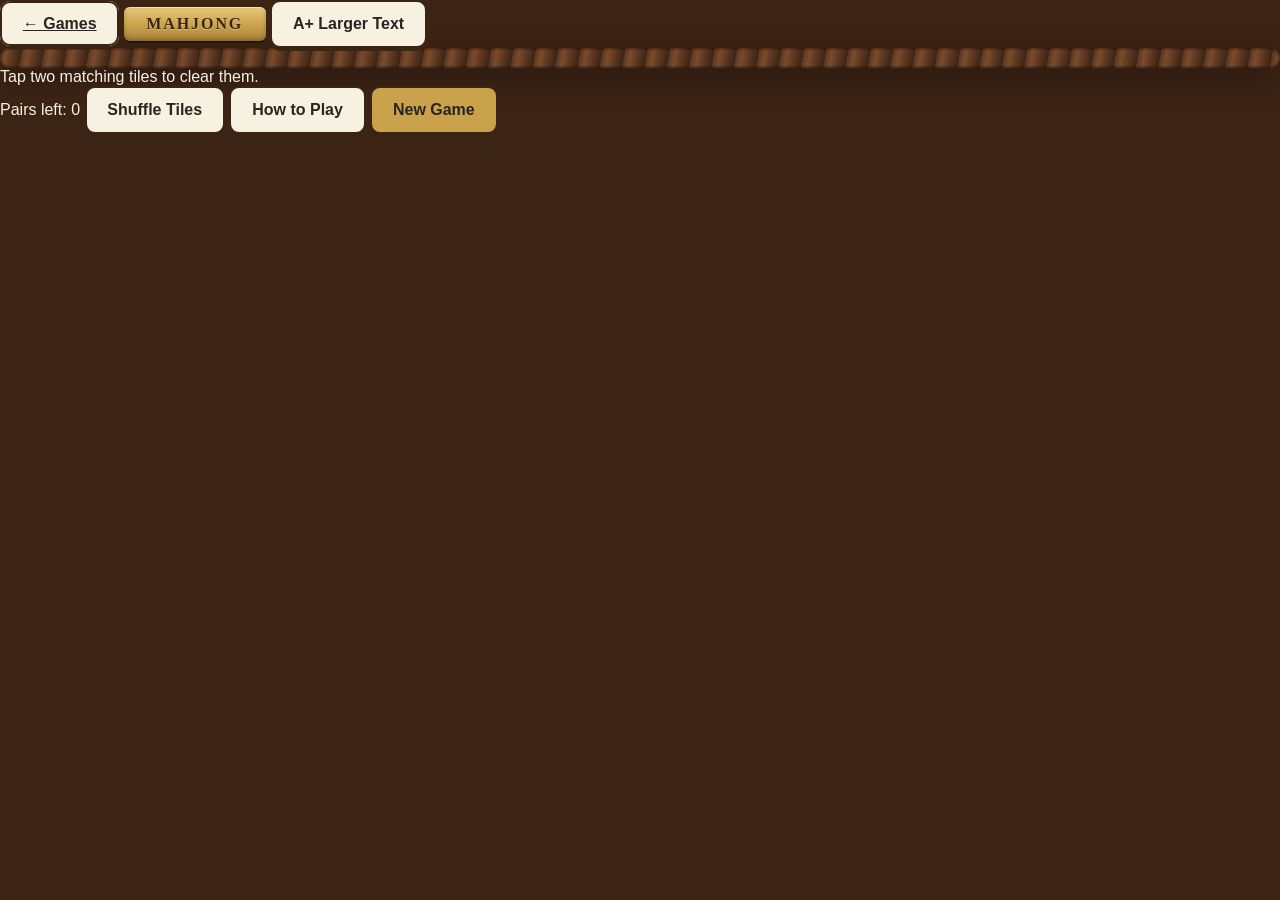
==== games/mahjong/index.html @ 66494cdc "Add Mahjong: index.html" ====
<!DOCTYPE html>
<html lang="en">
<head>
<meta charset="UTF-8">
<meta name="viewport" content="width=device-width, initial-scale=1, maximum-scale=3">
<title>Mahjong — Old People Collection</title>
<link rel="stylesheet" href="../../shared/theme.css?v=2">
<link rel="stylesheet" href="style.css">
</head>
<body>

  <div class="topbar">
    <a class="btn back-link" href="../../index.html">&larr; Games</a>
    <span class="brass-plate title-plate">Mahjong</span>
    <button id="textSizeBtn" class="btn" aria-pressed="false">A+ Larger Text</button>
  </div>

  <div class="table-frame wood-frame">
    <div class="table-felt felt">
      <div class="board-scroll">
        <div id="board" class="board" role="grid" aria-label="Mahjong tile board"></div>
      </div>
    </div>
  </div>

  <div class="statusbar">
    <span id="statusMsg" role="status" aria-live="polite">Tap two matching tiles to clear them.</span>
    <div class="statusbar-actions">
      <span class="counter">Pairs left: <span id="pairsLeft">0</span></span>
      <button id="shuffleBtn" class="btn">Shuffle Tiles</button>
      <button id="rulesBtn" class="btn">How to Play</button>
      <button id="newGameBtn" class="btn primary">New Game</button>
    </div>
  </div>

  <!-- Rules modal -->
  <div id="rulesModal" class="modal-backdrop" hidden>
    <div class="modal-box" role="dialog" aria-modal="true" aria-labelledby="rulesTitle">
      <h2 id="rulesTitle">How to Play</h2>
      <p style="text-align:left">
        Tiles are stacked in layers. Tap one tile, then tap a second tile
        with the <strong>same rank and suit</strong> (like two 7&hearts;
        tiles) to clear both from the board.<br><br>
        Only tiles that are <strong>free</strong> can be tapped: a tile
        with another tile sitting on top of it is covered and can't be
        used yet, and a tile squeezed between two neighbors on both sides
        is stuck until one of those neighbors is cleared. Covered or
        stuck tiles look dimmed.<br><br>
        Clear every tile to win. If no matching pair is currently free,
        tap <strong>Shuffle Tiles</strong> to rearrange what's left into a
        fresh, solvable layout — that's not a cheat, it's expected.
      </p>
      <div class="modal-actions">
        <button id="closeRulesBtn" class="btn primary">Got it</button>
      </div>
    </div>
  </div>

  <!-- Difficulty / new game modal -->
  <div id="difficultyModal" class="modal-backdrop" hidden>
    <div class="modal-box" role="dialog" aria-modal="true" aria-labelledby="difficultyTitle">
      <h2 id="difficultyTitle">Start a new game</h2>
      <p id="difficultyWarning" hidden>Your current game will be lost.</p>
      <div class="modal-actions difficulty-actions">
        <button id="sizeSmallBtn" class="btn primary">Small<br><span class="sub">52 tiles, 2 layers</span></button>
        <button id="sizeMediumBtn" class="btn primary">Medium<br><span class="sub">116 tiles, 3 layers</span></button>
        <button id="sizeLargeBtn" class="btn primary">Large<br><span class="sub">216 tiles, 4 layers</span></button>
      </div>
      <div class="modal-actions">
        <button id="diffCancelBtn" class="btn">Cancel</button>
      </div>
    </div>
  </div>

  <!-- Win modal -->
  <div id="winModal" class="modal-backdrop" hidden>
    <div class="modal-box" role="dialog" aria-modal="true" aria-labelledby="winTitle">
      <h2 id="winTitle">You won! 🎉</h2>
      <p id="winMsg"></p>
      <div class="modal-actions">
        <button id="winNewGameBtn" class="btn primary">Play Again</button>
      </div>
    </div>
  </div>

  <!-- No moves left modal -->
  <div id="stuckModal" class="modal-backdrop" hidden>
    <div class="modal-box" role="dialog" aria-modal="true" aria-labelledby="stuckTitle">
      <h2 id="stuckTitle">No matches left to make</h2>
      <p>Shuffle the remaining tiles into a new, solvable arrangement to keep going.</p>
      <div class="modal-actions">
        <button id="stuckShuffleBtn" class="btn primary">Shuffle Tiles</button>
        <button id="stuckNewGameBtn" class="btn">New Game</button>
      </div>
    </div>
  </div>

  <script src="game.js"></script>
</body>
</html>
---- shared/theme.css ----
/* ============================================================
   QUIET GAMES — shared theme
   A real card-table look (wood frame, green felt, brass plate)
   instead of generic "app" chrome. No external fonts, no
   external images, no network calls of any kind.
   ============================================================ */

:root {
  /* --- palette --- */
  --felt-dark:   #1f4030;
  --felt-mid:    #275038;
  --felt-light:  #2e5a42;
  --wood-dark:   #3c2415;
  --wood-mid:    #5a3520;
  --wood-light:  #7a4b2b;
  --brass:       #c9a24b;
  --brass-bright:#e8c877;
  --cream:       #f7f1e1;
  --ink:         #2b2420;
  --ink-soft:    #55483c;
  --red-suit:    #a83232;
  --black-suit:  #1e2a24;
  --focus-ring:  #ffd166;
  --shadow:      rgba(0,0,0,0.35);

  /* --- type --- */
  --font-display: 'Iowan Old Style', 'Palatino Linotype', Palatino, Georgia, 'Times New Roman', serif;
  --font-body: 'Segoe UI', Verdana, Arial, sans-serif;

  /* --- sizing (overridden in large-text mode) --- */
  --ui-scale: 1;
}

/* Large-text / high-legibility mode, toggled with a class on <body> */
body.large-text {
  --ui-scale: 1.25;
}

* { box-sizing: border-box; }

html, body {
  margin: 0;
  padding: 0;
  min-height: 100%;
  background: var(--wood-dark);
  color: var(--cream);
  font-family: var(--font-body);
  font-size: calc(16px * var(--ui-scale));
}

h1, h2, h3, .display {
  font-family: var(--font-display);
  font-weight: 700;
  letter-spacing: 0.02em;
}

/* Wood picture-frame wrapper used by every game shell */
.wood-frame {
  background:
    repeating-linear-gradient(
      100deg,
      var(--wood-mid) 0px,
      var(--wood-light) 6px,
      var(--wood-mid) 14px,
      var(--wood-dark) 22px
    );
  border-radius: 14px;
  padding: 10px;
  box-shadow: 0 10px 30px var(--shadow), inset 0 0 0 2px rgba(0,0,0,0.25);
}

.felt {
  background:
    radial-gradient(ellipse at 50% 0%, var(--felt-light) 0%, var(--felt-mid) 55%, var(--felt-dark) 100%);
  border-radius: 8px;
  box-shadow: inset 0 0 40px rgba(0,0,0,0.4);
}

/* Brass engraved nameplate, the suite's signature element */
.brass-plate {
  display: inline-block;
  background: linear-gradient(180deg, var(--brass-bright), var(--brass) 55%, #a9843a 100%);
  color: var(--wood-dark);
  font-family: var(--font-display);
  font-weight: 700;
  letter-spacing: 0.12em;
  text-transform: uppercase;
  padding: 0.5em 1.4em;
  border-radius: 6px;
  box-shadow: 0 2px 0 rgba(0,0,0,0.35), inset 0 1px 0 rgba(255,255,255,0.5), inset 0 -2px 4px rgba(0,0,0,0.25);
  text-shadow: 0 1px 0 rgba(255,255,255,0.35);
}

/* --- buttons: large, plain-language, unmistakable from ad chrome --- */
button, .btn {
  font-family: var(--font-body);
  font-size: calc(1rem * var(--ui-scale));
  font-weight: 700;
  color: var(--ink);
  background: var(--cream);
  border: 2px solid var(--wood-dark);
  border-radius: 10px;
  padding: 0.75em 1.3em;
  min-height: 48px;
  cursor: pointer;
  box-shadow: 0 3px 0 var(--wood-dark);
}
button:hover, .btn:hover { filter: brightness(1.05); }
button:active, .btn:active { transform: translateY(2px); box-shadow: 0 1px 0 var(--wood-dark); }

button.primary, .btn.primary {
  background: var(--brass);
  border-color: var(--wood-dark);
}

button:disabled { opacity: 0.45; cursor: default; box-shadow: none; transform: none; }

/* Strong, consistent keyboard/tap focus ring — never subtle */
:focus-visible {
  outline: 3px solid var(--focus-ring);
  outline-offset: 2px;
}

/* --- simple modal, used instead of window.alert/confirm on purpose:
   real browser dialogs look exactly like the scam popups we're
   trying to get away from. --- */
.modal-backdrop {
  position: fixed; inset: 0;
  background: rgba(15, 10, 5, 0.6);
  display: flex; align-items: center; justify-content: center;
  z-index: 50;
  padding: 20px;
}
.modal-backdrop[hidden] {
  display: none;
}
.modal-box {
  background: var(--cream);
  color: var(--ink);
  border-radius: 12px;
  padding: 1.5em;
  max-width: 420px;
  width: 100%;
  box-shadow: 0 20px 50px rgba(0,0,0,0.5);
  text-align: center;
}
.modal-box h2 { margin-top: 0; color: var(--ink); }
.modal-actions { display: flex; gap: 10px; justify-content: center; margin-top: 1.2em; flex-wrap: wrap; }

.visually-hidden {
  position: absolute; width: 1px; height: 1px;
  overflow: hidden; clip: rect(0,0,0,0); white-space: nowrap;
}

@media (prefers-reduced-motion: reduce) {
  * { animation: none !important; transition: none !important; }
}
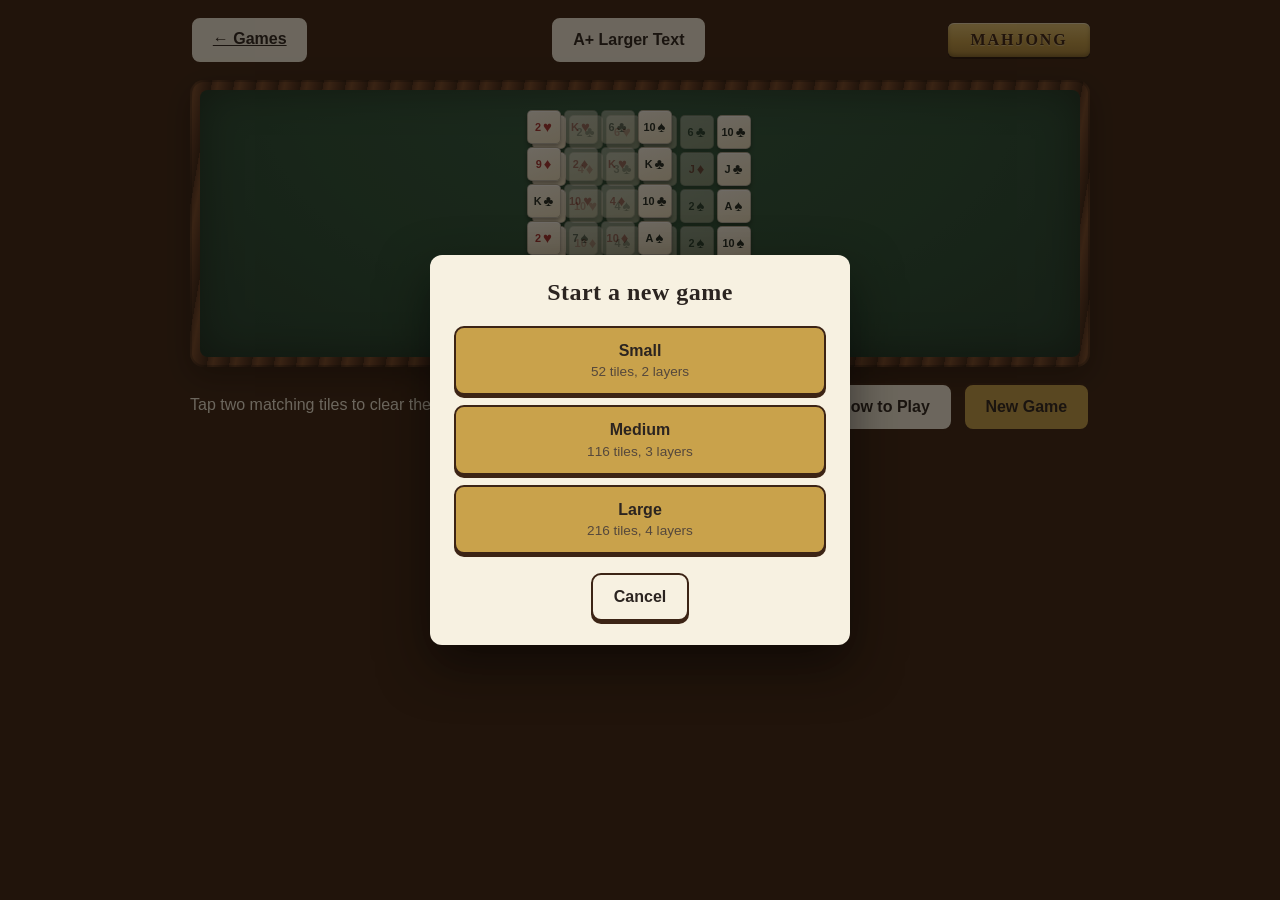
==== commit fb852dd9: "Drop decorative emoji from win title (avoid font-support risk)" ====
--- a/games/mahjong/index.html
+++ b/games/mahjong/index.html
@@ -75,7 +75,7 @@
   <!-- Win modal -->
   <div id="winModal" class="modal-backdrop" hidden>
     <div class="modal-box" role="dialog" aria-modal="true" aria-labelledby="winTitle">
-      <h2 id="winTitle">You won! 🎉</h2>
+      <h2 id="winTitle">You won!</h2>
       <p id="winMsg"></p>
       <div class="modal-actions">
         <button id="winNewGameBtn" class="btn primary">Play Again</button>
--- a/shared/theme.css
+++ b/shared/theme.css
@@ -1,5 +1,5 @@
 /* ============================================================
-   QUIET GAMES — shared theme
+   OLD PEOPLE COLLECTION — shared theme
    A real card-table look (wood frame, green felt, brass plate)
    instead of generic "app" chrome. No external fonts, no
    external images, no network calls of any kind.
--- a/games/mahjong/style.css
+++ b/games/mahjong/style.css
@@ -0,0 +1,122 @@
+/* ============================================================
+   MAHJONG — game-specific styling
+   Reuses shared/theme.css for frame, felt, buttons, and modals.
+   ============================================================ */
+
+body {
+  display: flex;
+  flex-direction: column;
+  align-items: center;
+  padding: 16px 12px 40px;
+}
+
+.topbar {
+  width: 100%;
+  max-width: 900px;
+  display: flex;
+  align-items: center;
+  justify-content: space-between;
+  gap: 12px;
+  flex-wrap: wrap;
+  margin-bottom: 16px;
+}
+
+.title-plate { order: 2; }
+
+.table-frame {
+  width: 100%;
+  max-width: 900px;
+}
+
+.table-felt {
+  padding: 16px;
+  display: flex;
+  justify-content: center;
+}
+
+.statusbar {
+  width: 100%;
+  max-width: 900px;
+  margin-top: 16px;
+  display: flex;
+  align-items: center;
+  justify-content: space-between;
+  gap: 12px;
+  flex-wrap: wrap;
+}
+
+.statusbar-actions {
+  display: flex;
+  gap: 10px;
+  flex-wrap: wrap;
+  align-items: center;
+}
+
+.counter { font-weight: 700; }
+
+#statusMsg { min-height: 1.4em; }
+
+/* --- board --- */
+
+.board-scroll {
+  overflow-x: auto;
+  max-width: 100%;
+  padding: 4px;
+}
+
+.board {
+  --cell-size: calc(34px * var(--ui-scale));
+  position: relative;
+  margin: 0 auto;
+}
+
+.tile {
+  position: absolute;
+  display: flex;
+  align-items: center;
+  justify-content: center;
+  gap: 0.15em;
+  background: linear-gradient(160deg, #fbf6e9, #ece2c4);
+  border: 1px solid rgba(0,0,0,0.25);
+  border-radius: 5px;
+  box-shadow:
+    inset 0 1px 0 rgba(255,255,255,0.7),
+    0 3px 4px rgba(0,0,0,0.35);
+  font-weight: 700;
+  font-size: calc(0.85rem * var(--ui-scale));
+  color: var(--black-suit);
+  cursor: pointer;
+  user-select: none;
+  -webkit-user-select: none;
+}
+
+.tile.red { color: var(--red-suit); }
+
+.tile.blocked {
+  opacity: 0.45;
+  cursor: default;
+}
+
+.tile.selected {
+  outline: 3px solid var(--focus-ring);
+  outline-offset: 1px;
+  box-shadow:
+    inset 0 1px 0 rgba(255,255,255,0.7),
+    0 3px 4px rgba(0,0,0,0.35),
+    0 0 0 3px rgba(255,209,102,0.5);
+}
+
+.tile .corner { font-size: 0.8em; line-height: 1; }
+.tile .suit-big { font-size: 1.1em; line-height: 1; }
+
+.difficulty-actions { flex-direction: column; align-items: stretch; }
+.difficulty-actions .btn {
+  width: 100%;
+  line-height: 1.4;
+}
+.difficulty-actions .sub {
+  display: block;
+  font-weight: 400;
+  font-size: 0.85em;
+  color: var(--ink-soft);
+}
